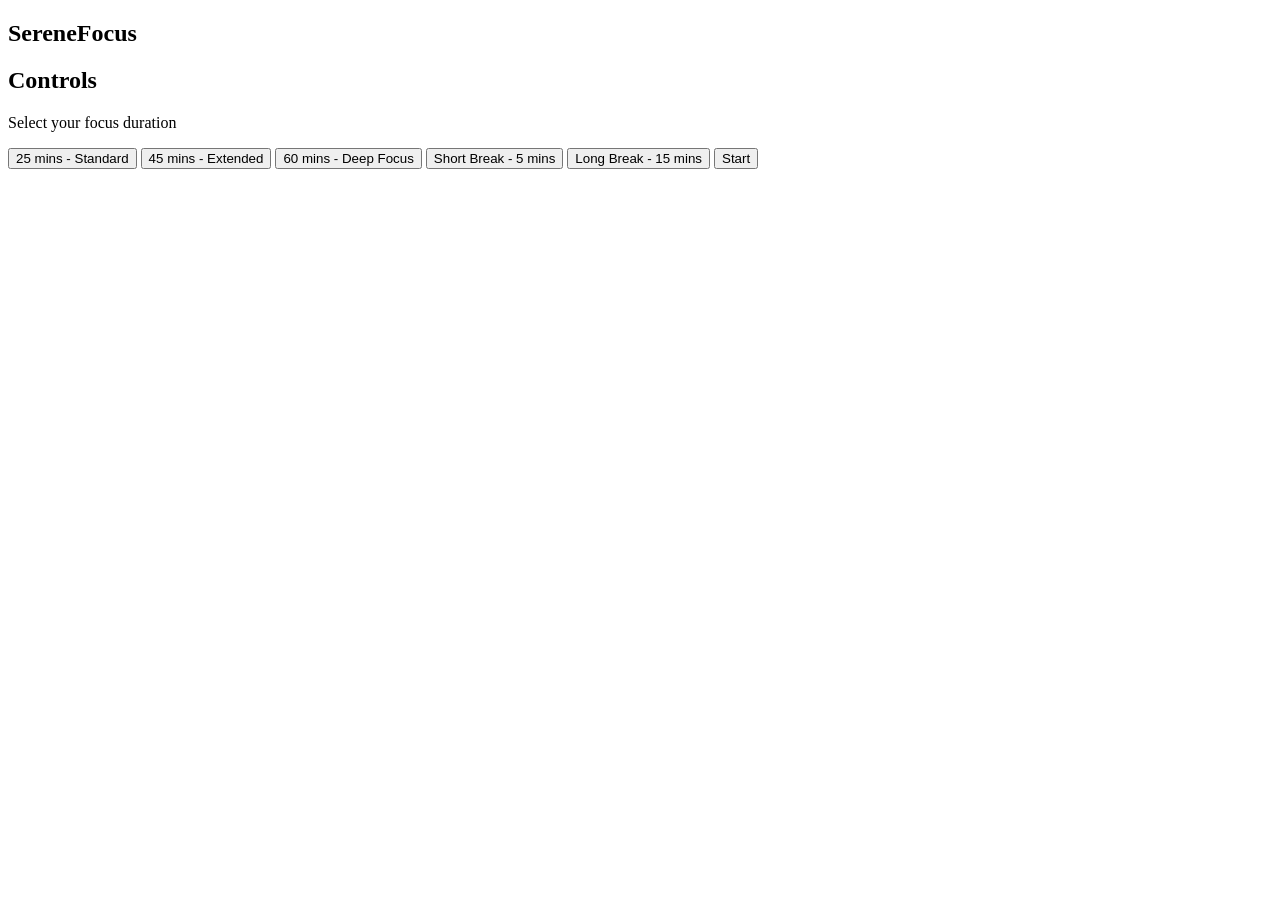
==== index.html @ ef4e234a "Rename controls.html to index.html" ====
<!DOCTYPE html>
<html lang="en">
<head>
  <meta charset="UTF-8">
  <title>SereneFocus - Controls</title>
  <link rel="stylesheet" href="setup.css">
</head>
<body>
  <section>
    <h1>SereneFocus</h1>
    <h2>Controls</h2>
    <p>Select your focus duration</p>

    <button>25 mins - Standard</button>
    <button>45 mins - Extended</button>
    <button>60 mins - Deep Focus</button>
    <button>Short Break - 5 mins</button>
    <button>Long Break - 15 mins</button>

    <a href="focus.html"><button>Start</button></a>
  </section>
</body>
</html>
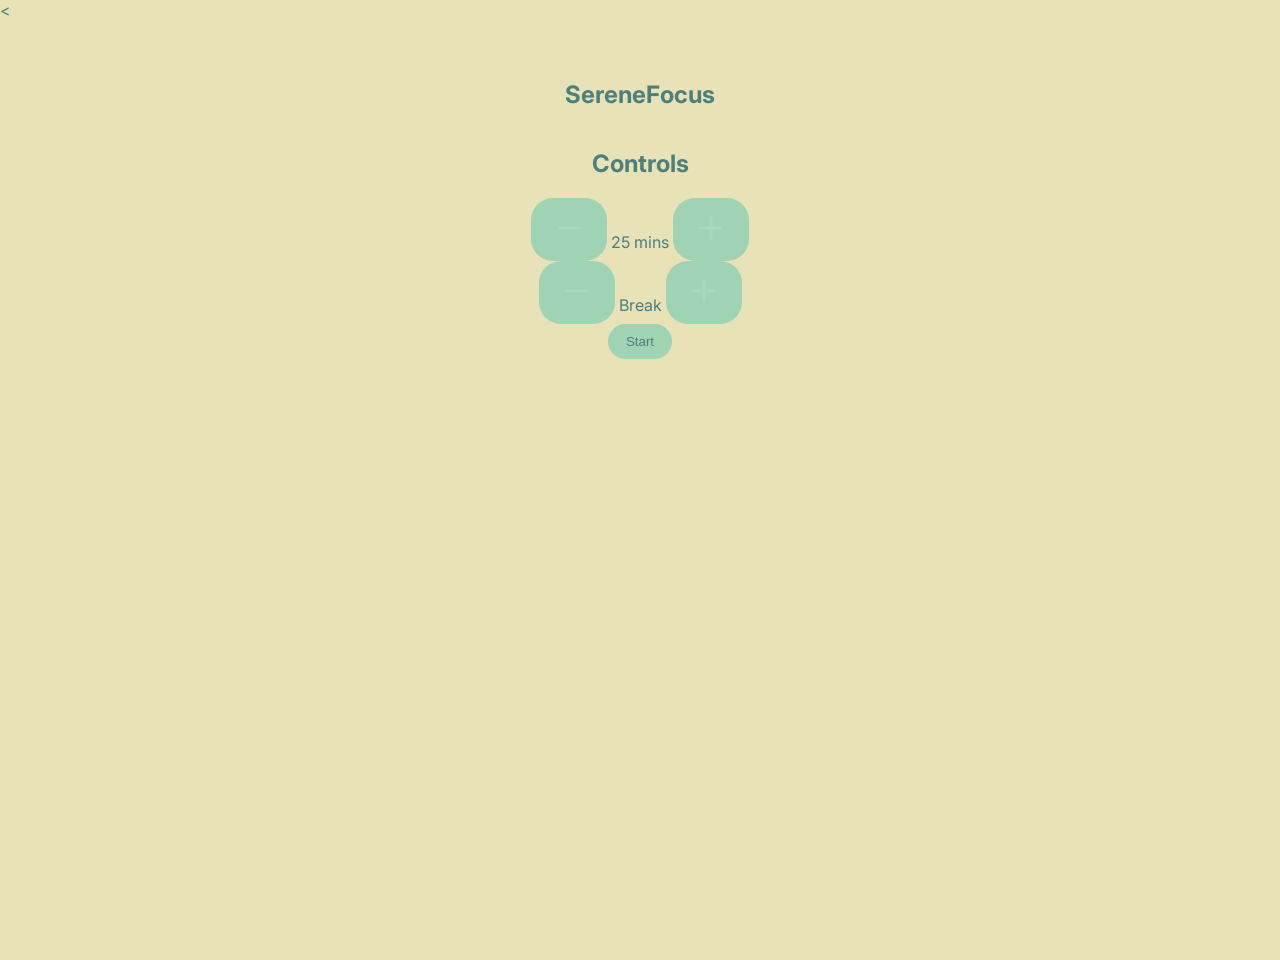
==== commit 51edb5de: "Add font styling and layout enhancements across multiple HTML files" ====
--- a/index.html
+++ b/index.html
@@ -5,20 +5,45 @@
   <meta charset="UTF-8">
   <title>SereneFocus - Controls</title>
   <link rel="stylesheet" href="setup.css">
+  <
+  <link rel="preconnect" href="https://fonts.googleapis.com">
+<link rel="preconnect" href="https://fonts.gstatic.com" crossorigin>
+<link href="https://fonts.googleapis.com/css2?family=Inter:ital,opsz,wght@0,14..32,100..900;1,14..32,100..900&display=swap" rel="stylesheet">
 </head>
 <body>
   <section>
     <h1>SereneFocus</h1>
     <h2>Controls</h2>
-    <p>Select your focus duration</p>
+<div class="timer-controls">
+  
+  <div class="timer-option">
+    <button class="minus-btn"> 
+      <img src="minus.svg" alt="minus">
+    </button>
+    <span>25 mins</span>
+    <button class="plus-btn"> 
+      <img src="plus.svg" alt="plus">
+    </button>
+</div>
 
-    <button>25 mins - Standard</button>
-    <button>45 mins - Extended</button>
-    <button>60 mins - Deep Focus</button>
-    <button>Short Break - 5 mins</button>
-    <button>Long Break - 15 mins</button>
 
-    <a href="focus.html"><button>Start</button></a>
+<div class="break-option">
+
+<button class="minus-btn"> 
+  <img src="minus.svg" alt="minus">
+</button>
+    <span> Break </span>
+<button class="plus-btn"> 
+  <img src="plus.svg" alt="plus">
+</button>
+</div>
+
+
+</div>
+</div>
+    <button class="start-btn">Start</button>
   </section>
+
 </body>
+<script src="index.js"></script>
 </html>
--- a/setup.css
+++ b/setup.css
@@ -0,0 +1,79 @@
+body {
+  margin: 0;
+  font-family: "Inter", sans-serif;
+  font-optical-sizing: auto;
+  font-weight: <weight>;
+  font-style: normal;
+  background-color: #e7e2b7;
+  color: #4f7f7a;
+}
+
+section {
+  min-height: 100vh;
+  display: flex;
+  flex-direction: column;
+  align-items: center;
+  justify-content: flex-start;
+  padding-top: 40px;
+  text-align: center;
+}
+
+.top-bar {
+  width: 90%;
+  max-width: 900px;
+  display: flex;
+  justify-content: space-between;
+  align-items: center;
+}
+
+.screen-card {
+  background: #dfe7e6;
+  width: 90%;
+  max-width: 600px;
+  padding: 30px;
+  border-radius: 20px;
+  margin-top: 40px;
+  text-align: center;
+}
+
+.stack {
+  display: flex;
+  flex-direction: column;
+  align-items: center;
+  gap: 18px;
+}
+
+.row {
+  display: flex;
+  justify-content: center;
+  gap: 12px;
+}
+
+.column {
+  display: flex;
+  flex-direction: column;
+  gap: 12px;
+}
+
+button {
+  padding: 10px 18px;
+  border: none;
+  border-radius: 22px;
+  background: #9fd3b3;
+  color: #4f7f7a;
+}
+
+textarea {
+  width: 80%;
+  max-width: 350px;
+  height: 80px;
+  padding: 10px;
+  border-radius: 10px;
+  border: none;
+  background: #cfe3ef;
+}
+
+progress {
+  width: 80%;
+  height: 10px;
+}
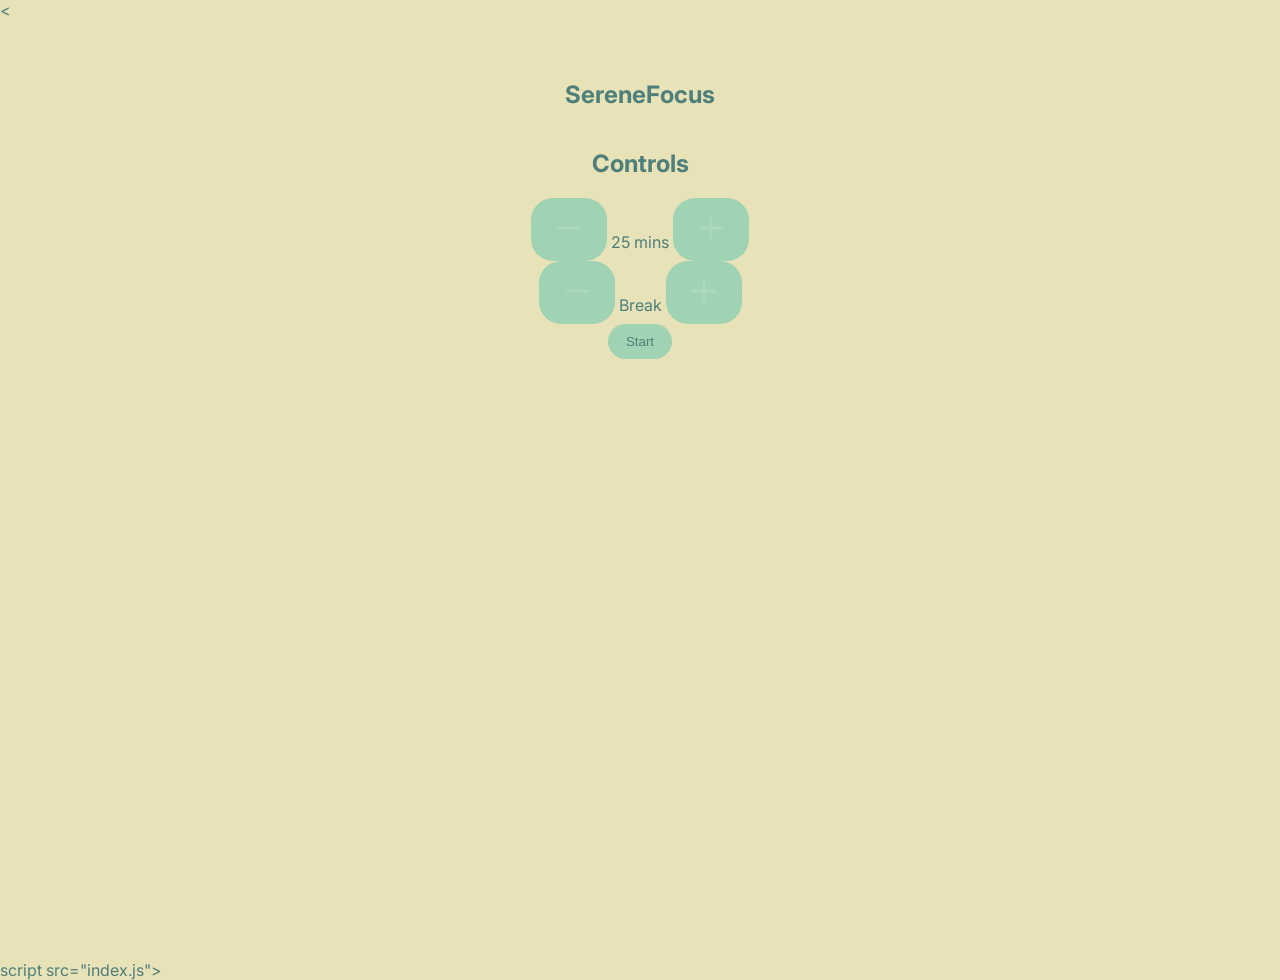
==== commit d7bc8fee: "Merge branch 'main' of https://github.com/tranquilts/SereneFocusSprint2" ====
--- a/index.html
+++ b/index.html
@@ -20,7 +20,7 @@
     <button class="minus-btn"> 
       <img src="minus.svg" alt="minus">
     </button>
-    <span>25 mins</span>
+    <span class="timer-view">25 mins</span>
     <button class="plus-btn"> 
       <img src="plus.svg" alt="plus">
     </button>
@@ -32,7 +32,7 @@
 <button class="minus-btn"> 
   <img src="minus.svg" alt="minus">
 </button>
-    <span> Break </span>
+    <span class="timer-view">Break</span>
 <button class="plus-btn"> 
   <img src="plus.svg" alt="plus">
 </button>
@@ -43,7 +43,7 @@
 </div>
     <button class="start-btn">Start</button>
   </section>
-
+script src="index.js"></script>
+<script src="index.js"></script>
 </body>
-<script src="index.js"></script>
 </html>
--- a/setup.css
+++ b/setup.css
@@ -1,8 +1,8 @@
 body {
   margin: 0;
-  font-family: "Inter", sans-serif;
+  font-family: Inter, sans-serif;
   font-optical-sizing: auto;
-  font-weight: <weight>;
+  font-weight: weight;
   font-style: normal;
   background-color: #e7e2b7;
   color: #4f7f7a;
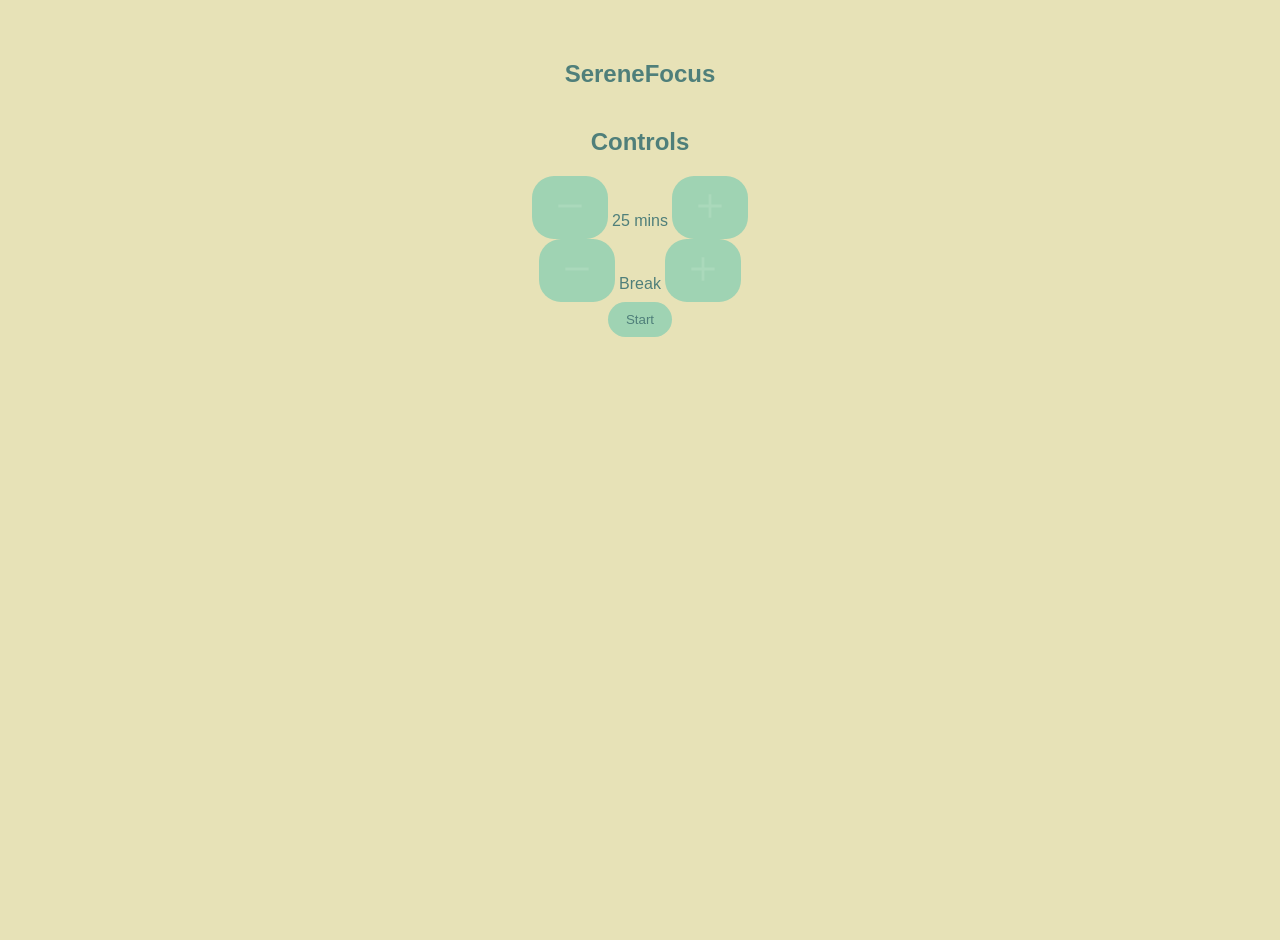
==== commit 5e14de0c: "Final prototype version working" ====
--- a/index.html
+++ b/index.html
@@ -5,10 +5,6 @@
   <meta charset="UTF-8">
   <title>SereneFocus - Controls</title>
   <link rel="stylesheet" href="setup.css">
-  <
-  <link rel="preconnect" href="https://fonts.googleapis.com">
-<link rel="preconnect" href="https://fonts.gstatic.com" crossorigin>
-<link href="https://fonts.googleapis.com/css2?family=Inter:ital,opsz,wght@0,14..32,100..900;1,14..32,100..900&display=swap" rel="stylesheet">
 </head>
 <body>
   <section>
@@ -43,7 +39,7 @@
 </div>
     <button class="start-btn">Start</button>
   </section>
-script src="index.js"></script>
+
 <script src="index.js"></script>
 </body>
 </html>
